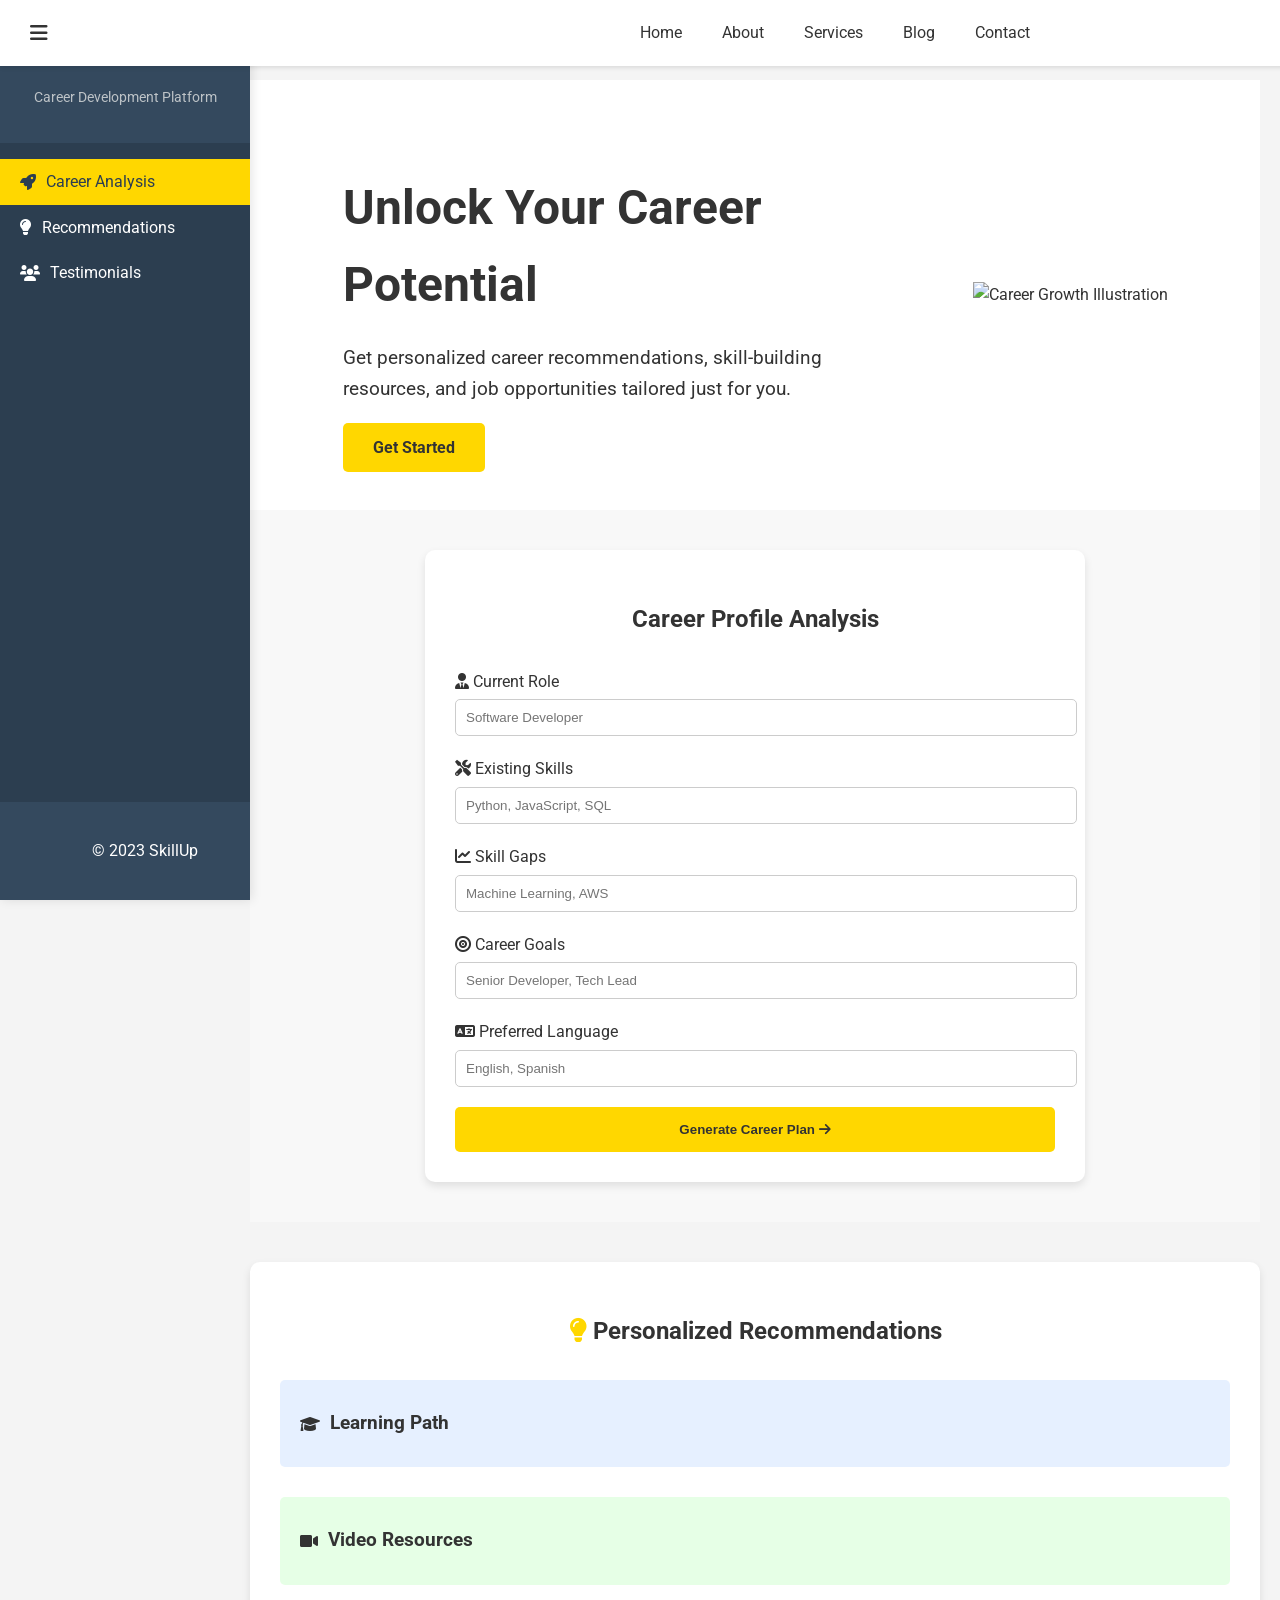
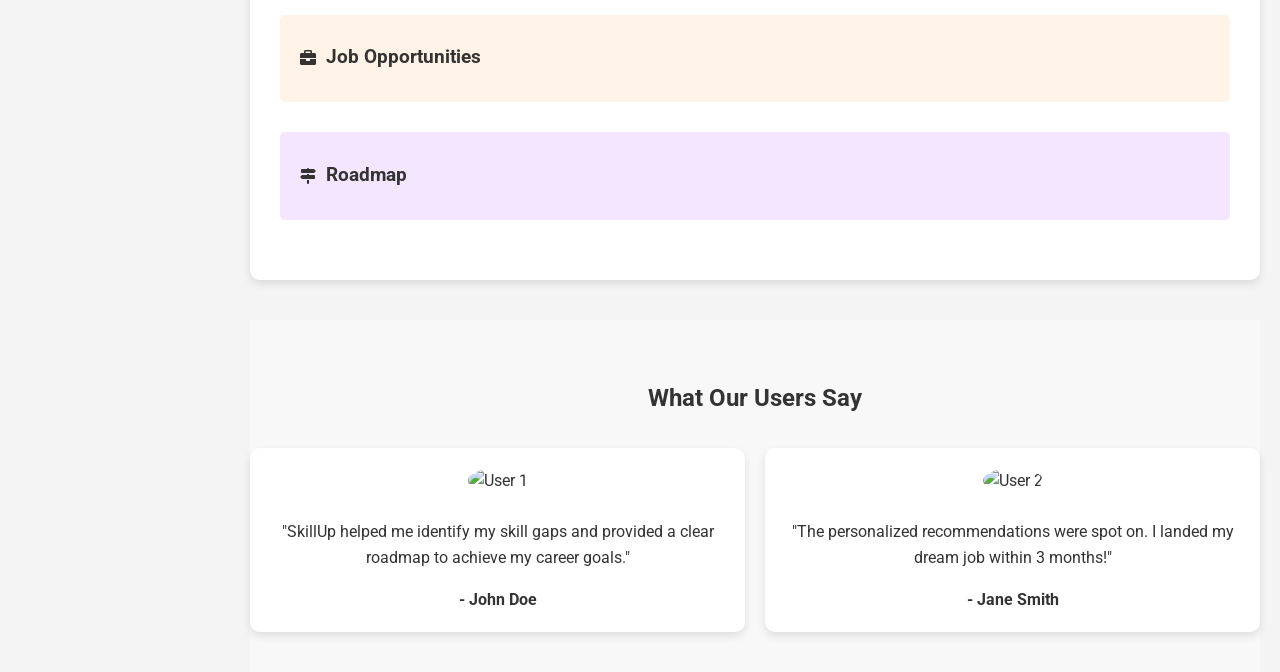
==== templates/index.html @ a48bad8d "first commit" ====
<!DOCTYPE html>
<html lang="en">
<head>
    <meta charset="UTF-8">
    <meta name="viewport" content="width=device-width, initial-scale=1.0">
    <title>SkillUp - Career Development Platform</title>
    <link rel="stylesheet" href="/static/style.css">
    <link rel="stylesheet" href="https://cdnjs.cloudflare.com/ajax/libs/font-awesome/6.0.0/css/all.min.css">
    <link href="https://fonts.googleapis.com/css2?family=Roboto:wght@300;400;500;700&display=swap" rel="stylesheet">
</head>
<body>
    <div class="page-wrapper">
        <nav class="sidebar">
            <div class="sidebar-header">
                <a href="/" class="logo pulse">SKILLUP</a>
                <p class="tagline">Career Development Platform</p>
            </div>
            <ul class="sidebar-nav">
                <li class="sidebar-item active">
                    <a href="#form-section" class="sidebar-link">
                        <i class="fas fa-rocket"></i>
                        <span>Career Analysis</span>
                    </a>
                </li>
                <li class="sidebar-item">
                    <a href="#results-section" class="sidebar-link">
                        <i class="fas fa-lightbulb"></i>
                        <span>Recommendations</span>
                    </a>
                </li>
                <li class="sidebar-item">
                    <a href="#testimonials-section" class="sidebar-link">
                        <i class="fas fa-users"></i>
                        <span>Testimonials</span>
                    </a>
                </li>
            </ul>
            <div class="sidebar-footer">
                <p>© 2023 SkillUp</p>
            </div>
        </nav>

        <main class="main-content">
            
            <header class="main-header">
                <div class="header-content">
                    <button id="sidebar-toggle">
                        <i class="fas fa-bars"></i>
                    </button>
                    <div class="nav-links">
                        <a href="/">Home</a>
                        <a href="/">About</a>
                        <a href="/">Services</a>
                        <a href="/">Blog</a>
                        <a href="/">Contact</a>
                    </div>
                    <div id="user-section" style="display: none;">
                        <button id="logout-btn" class="logout-button">
                            <i class="fas fa-sign-out-alt"></i> Logout
                        </button>
                    </div>
                </div>
            </header>
            <!-- Hero Section -->
            <section class="hero-section">
                <div class="hero-content">
                    <h2>Unlock Your Career Potential</h2>
                    <p>Get personalized career recommendations, skill-building resources, and job opportunities tailored just for you.</p>
                    <a href="#form-section" class="cta-btn">Get Started</a>
                </div>
                <div class="hero-image">
                    <img src="https://static.vecteezy.com/system/resources/previews/002/239/960/non_2x/businessman-walking-on-cubes-with-text-career-symbol-to-reach-shiny-star-career-growth-and-development-concept-illustration-vector.jpg" alt="Career Growth Illustration">
                </div>
            </section>

            <!-- Form Section -->
            <section id="form-section" class="form-section">
                <div class="form-card">
                    <h2 class="form-title">
                        <i class="fas fa-rocket floating"></i>
                        Career Profile Analysis
                    </h2>
                    <form id="resource-form" class="career-form">
                        <div class="form-group">
                            <label for="role"><i class="fas fa-user-tie"></i> Current Role</label>
                            <input type="text" id="role" name="role" placeholder="Software Developer">
                        </div>

                        <div class="form-group">
                            <label for="skills"><i class="fas fa-tools"></i> Existing Skills</label>
                            <input type="text" id="skills" name="skills" placeholder="Python, JavaScript, SQL">
                        </div>

                        <div class="form-group">
                            <label for="skill-gaps"><i class="fas fa-chart-line"></i> Skill Gaps</label>
                            <input type="text" id="skill-gaps" name="skill_gaps" placeholder="Machine Learning, AWS">
                        </div>

                        <div class="form-group">
                            <label for="career-ambitions"><i class="fas fa-bullseye"></i> Career Goals</label>
                            <input type="text" id="career-ambitions" name="career_ambitions" placeholder="Senior Developer, Tech Lead">
                        </div>

                        <div class="form-group">
                            <label for="language"><i class="fas fa-language"></i> Preferred Language</label>
                            <input type="text" id="language" name="language" placeholder="English, Spanish">
                        </div>
                        <button type="submit" class="submit-btn">
                            Generate Career Plan <i class="fas fa-arrow-right"></i>
                        </button>
                    </form>
                </div>
            </section>

            <!-- Results Section -->
            <section id="results-section" class="results-section">
                <div class="results-card">
                    <h2 class="results-title">
                        <i class="fas fa-lightbulb pulse" style="color: #ffd700"></i>
                        Personalized Recommendations
                    </h2>

                    <div class="recommendation-category" style="animation-delay: 0.2s">
                        <div class="category-header course-bg">
                            <i class="fas fa-graduation-cap"></i>
                            <h3>Learning Path</h3>
                        </div>
                        <ul id="courses" class="recommendation-list"></ul>
                    </div>

                    <div class="recommendation-category" style="animation-delay: 0.4s">
                        <div class="category-header video-bg">
                            <i class="fas fa-video"></i>
                            <h3>Video Resources</h3>
                        </div>
                        <ul id="videos" class="recommendation-list"></ul>
                    </div>

                    <div class="recommendation-category" style="animation-delay: 0.6s">
                        <div class="category-header job-bg">
                            <i class="fas fa-briefcase"></i>
                            <h3>Job Opportunities</h3>
                        </div>
                        <ul id="jobs" class="recommendation-list"></ul>
                    </div>
                     <div class="recommendation-category" style="animation-delay: 0.8s">
                        <div class="category-header roadmap-bg">
                            <i class="fas fa-map-signs"></i>
                            <h3>Roadmap</h3>
                        </div>
                        <ol id="roadmap" class="recommendation-list"></ol>
                    </div>
                </div>
            </section>

            <!-- Testimonials Section -->
            <section id="testimonials-section" class="testimonials-section">
                <h2>What Our Users Say</h2>
                <div class="testimonials-grid">
                    <div class="testimonial-card">
                        <img src="/static/images/user1.jpg" alt="User 1">
                        <p>"SkillUp helped me identify my skill gaps and provided a clear roadmap to achieve my career goals."</p>
                        <span>- John Doe</span>
                    </div>
                    <div class="testimonial-card">
                        <img src="/static/images/user2.jpg" alt="User 2">
                        <p>"The personalized recommendations were spot on. I landed my dream job within 3 months!"</p>
                        <span>- Jane Smith</span>
                    </div>
                </div>
            </section>
        </main>
    </div>

    <script>
        // Check if the user is logged in
        const token = localStorage.getItem('token');
        const userSection = document.getElementById('user-section');
        const logoutOption = document.getElementById('logout-option');
        const sidebarLinks = document.querySelectorAll('.sidebar-link');
    
        const sidebarToggle = document.getElementById('sidebar-toggle');
        const sidebar = document.querySelector('.sidebar');
        const mainHeader = document.querySelector('.main-header');
        const mainContent = document.querySelector('.main-content');
    
        sidebarToggle.addEventListener('click', () => {
            sidebar.classList.toggle('closed');
            mainHeader.classList.toggle('sidebar-closed');
            mainContent.classList.toggle('sidebar-closed');
        });
    
        if (token) {
            // Show user section if logged in
            userSection.style.display = 'block';
        
            // Logout functionality
            document.getElementById('logout-btn').addEventListener('click', () => {
                localStorage.removeItem('token'); // Clear the token
                window.location.href = '/login1.html'; // Redirect to login page
            });
        }
    
        // Form submission logic 
        document.getElementById('resource-form').onsubmit = async function (e) {
            e.preventDefault();
            const submitBtn = e.target.querySelector('button');
            submitBtn.innerHTML = `<i class="fas fa-spinner fa-spin"></i> Analyzing...`;
            submitBtn.disabled = true;
    
            try {
                const formData = new FormData(e.target);
                const data = Object.fromEntries(formData.entries());
    
                const response = await fetch('/predict', {
                    method: 'POST',
                    headers: {
                        'Content-Type': 'application/json',
                        'Authorization': `Bearer ${token}` // Include the token in the request
                    },
                    body: JSON.stringify(data),
                });
    
                const recommendations = await response.json();
                const coursesList = document.querySelector('#courses');
                const videosList = document.querySelector('#videos');
                const jobsList = document.querySelector('#jobs');
                const roadmapList = document.querySelector('#roadmap');
    
                [coursesList, videosList, jobsList, roadmapList].forEach(list => list.innerHTML = '');
    
                if (recommendations.message) alert(recommendations.message);
    
                const createListItem = (content, index) => {
                    const li = document.createElement('li');
                    li.innerHTML = content;
                    li.style.animationDelay = `${index * 0.1}s`;
                    return li;
                };
    
                recommendations.courses.forEach((course, index) => {
                    coursesList.appendChild(createListItem(`
                        <a href="${course.link}" target="_blank" class="resource-link">
                            <i class="fas fa-book-open"></i>
                            <div>
                                <strong>${course.name}</strong>
                                <span class="platform">${course.platform}</span>
                            </div>
                        </a>
                    `, index));
                });
    
                recommendations.videos.forEach((video, index) => {
                    videosList.appendChild(createListItem(`
                        <a href="${video.link}" target="_blank" class="resource-link">
                            <i class="fas fa-film"></i>
                            <div>
                                <strong>${video.name}</strong>
                                <span class="platform">${video.platform}</span>
                            </div>
                        </a>
                    `, index));
                });
    
                recommendations.jobs.forEach((job, index) => {
                    jobsList.appendChild(createListItem(`
                        <a href="${job.link}" target="_blank" class="resource-link">
                            <i class="fas fa-building"></i>
                            <div>
                                <strong>${job.title}</strong>
                                <span class="company">${job.company}</span>
                            </div>
                        </a>
                    `, index));
                });
    
                recommendations.roadmap.forEach((step, index) => {
                    roadmapList.appendChild(createListItem(`
                        <div class="roadmap-step">
                            <strong>${step.step}</strong>
                            <p>${step.description}</p>
                        </div>
                    `, index));
                });
    
                document.querySelectorAll('.recommendation-list li').forEach(li => {
                    li.style.opacity = '1';
                    li.style.transform = 'translateX(0)';
                });
    
            } catch (error) {
                console.error('Error:', error);
                alert('An error occurred while processing your request');
            } finally {
                submitBtn.innerHTML = `Generate Career Plan <i class="fas fa-arrow-right"></i>`;
                submitBtn.disabled = false;
            }
        };
    
        // Add active class to sidebar links
        sidebarLinks.forEach(link => {
            link.addEventListener('click', function() {
                // Remove active class from all links
                sidebarLinks.forEach(l => l.parentElement.classList.remove('active'));
                // Add active class to the clicked link's parent
                this.parentElement.classList.add('active');
            });
        });
    </script>
</body>
</html>
---- static/style.css ----
/* General Styles */
body {
    font-family: 'Roboto', sans-serif;
    margin: 0;
    background-color: #f4f4f4;
    color: #333;
    line-height: 1.6;
}

.page-wrapper {
    display: flex;
}

/* Sidebar Styles */
.sidebar {
    background-color: #2c3e50;
    color: #fff;
    width: 250px;
    height: 100vh;
    position: fixed;
    top: 0;
    left: 0;
    overflow-y: auto;
    transition: transform 0.3s ease-in-out;
    box-shadow: 2px 0 10px rgba(0, 0, 0, 0.1);
}

.sidebar.closed {
    transform: translateX(-250px);
}

.sidebar-header {
    padding: 20px;
    text-align: center;
    background-color: #34495e;
}

.sidebar-header .logo {
    font-size: 2em;
    color: #ffd700;
    text-decoration: none;
    display: block;
    margin-bottom: 10px;
    animation: glow 2s infinite alternate;
}

@keyframes glow {
    0% {
        text-shadow: 0 0 5px #ffd700, 0 0 10px #ffd700;
    }
    100% {
        text-shadow: 0 0 20px #ffd700, 0 0 30px #ffd700;
    }
}

.sidebar-header .tagline {
    font-size: 0.9em;
    color: #bdc3c7;
}

.sidebar-nav {
    list-style: none;
    padding: 0;
}

.sidebar-item {
    padding: 10px 20px;
    transition: background-color 0.3s, transform 0.3s;
}

.sidebar-item:hover {
    background-color: #34495e;
    transform: translateX(10px);
}

.sidebar-item.active {
    background-color: #ffd700;
}

.sidebar-item.active a {
    color: #2c3e50;
}

.sidebar-link {
    color: #fff;
    text-decoration: none;
    display: flex;
    align-items: center;
}

.sidebar-link i {
    margin-right: 10px;
}

.sidebar-footer {
    padding: 20px;
    text-align: center;
    position: absolute;
    bottom: 0;
    width: 100%;
    background-color: #34495e;
}

/* Main Content Styles */
.main-content {
    flex: 1;
    padding-left: 250px;
    padding-top: 60px;
    padding-right: 20px;
    transition: padding-left 0.3s ease-in-out;
}

.main-content.sidebar-closed {
    padding-left: 20px;
}

/* Header Styles */
.main-header {
    background-color: #fff;
    padding: 10px 20px;
    box-shadow: 0 2px 4px rgba(0, 0, 0, 0.1);
    position: fixed;
    top: 0;
    left: 0;
    width: 100%;
    z-index: 10;
    transition: left 0.3s ease-in-out;
}

.main-header.sidebar-closed {
    left: 0;
}

.main-header .header-content {
    width: calc(100% - 250px);
    transition: width 0.3s ease-in-out;
}

.main-header.sidebar-closed .header-content {
    width: 100%;
}

.header-content {
    display: flex;
    justify-content: space-between;
    align-items: center;
}

#sidebar-toggle {
    background: none;
    border: none;
    cursor: pointer;
    padding: 10px;
    margin-left: 0px;
}

#sidebar-toggle i {
    font-size: 1.5em;
    color: #333;
    transition: transform 0.3s ease;
}

#sidebar-toggle:hover i {
    transform: rotate(90deg);
}

/* User Section Styles */
#user-section {
    display: none;
    align-items: center;
}
.logout-button {
    display: flex;
    align-items: center;
    color: #333;
    background: none;
    border: none;
    text-decoration: none;
    padding: 10px 15px;
    border-radius: 5px;
    transition: background-color 0.3s ease, transform 0.3s ease;
    cursor: pointer;
}

.logout-button i {
    margin-right: 5px;
}

.logout-button:hover {
    background-color: #f0f0f0;
    transform: scale(1.05);
}

/* Navigation Links */
.nav-links {
    display: flex;
    align-items: center;
}

.nav-links a {
    color: #333;
    text-decoration: none;
    padding: 10px 15px;
    margin: 0 5px;
    border-radius: 5px;
    transition: background-color 0.3s ease, transform 0.3s ease;
}

.nav-links a:hover {
    background-color: #f0f0f0;
    transform: translateY(-3px);
}

/* Hero Section Styles */
.hero-section {
    display: flex;
    align-items: center;
    justify-content: space-around;
    background-color: #fff;
    padding: 50px 20px;
    margin-top: 20px;
    animation: fadeIn 1s ease-in-out;
}

@keyframes fadeIn {
    0% {
        opacity: 0;
        transform: translateY(20px);
    }
    100% {
        opacity: 1;
        transform: translateY(0);
    }
}

.hero-content {
    text-align: left;
    max-width: 50%;
}

.hero-content h2 {
    font-size: 3em;
    margin-bottom: 20px;
    animation: slideInLeft 1s ease-in-out;
}

@keyframes slideInLeft {
    0% {
        opacity: 0;
        transform: translateX(-50px);
    }
    100% {
        opacity: 1;
        transform: translateX(0);
    }
}

.hero-content p {
    font-size: 1.2em;
    margin-bottom: 30px;
    animation: slideInLeft 1.2s ease-in-out;
}

.cta-btn {
    background-color: #ffd700;
    color: #333;
    padding: 15px 30px;
    border-radius: 5px;
    text-decoration: none;
    font-weight: bold;
    transition: background-color 0.3s ease, transform 0.3s ease;
}

.cta-btn:hover {
    background-color: #e6b800;
    transform: scale(1.05);
}

.hero-image {
    max-width: 40%;
    animation: float 6s ease-in-out infinite;
}

@keyframes float {
    0%, 100% {
        transform: translateY(0);
    }
    50% {
        transform: translateY(-20px);
    }
}

.hero-image img {
    max-width: 100%;
    height: auto;
}

/* Form Section Styles */
.form-section {
    background-color: #f8f8f8;
    padding: 40px 0;
}

.form-card {
    background-color: #fff;
    padding: 30px;
    border-radius: 10px;
    box-shadow: 0 4px 8px rgba(0, 0, 0, 0.1);
    max-width: 600px;
    margin: 0 auto;
    animation: fadeInUp 1s ease-in-out;
}

@keyframes fadeInUp {
    0% {
        opacity: 0;
        transform: translateY(20px);
    }
    100% {
        opacity: 1;
        transform: translateY(0);
    }
}

.form-title {
    text-align: center;
    margin-bottom: 30px;
}

.form-group {
    margin-bottom: 20px;
}

.form-group label {
    display: block;
    margin-bottom: 5px;
}

.form-group input {
    width: 100%;
    padding: 10px;
    border: 1px solid #ccc;
    border-radius: 5px;
    transition: border-color 0.3s ease, box-shadow 0.3s ease;
}

.form-group input:focus {
    border-color: #ffd700;
    box-shadow: 0 0 8px rgba(255, 215, 0, 0.5);
}

.submit-btn {
    background-color: #ffd700;
    color: #333;
    padding: 15px 30px;
    border: none;
    border-radius: 5px;
    font-weight: bold;
    cursor: pointer;
    width: 100%;
    transition: background-color 0.3s ease, transform 0.3s ease;
}

.submit-btn:hover {
    background-color: #e6b800;
    transform: scale(1.02);
}

/* Results Section Styles */
.results-section {
    padding: 40px 0;
}

.results-card {
    background-color: #fff;
    padding: 30px;
    border-radius: 10px;
    box-shadow: 0 4px 8px rgba(0, 0, 0, 0.1);
    animation: fadeInUp 1s ease-in-out;
}

.results-title {
    text-align: center;
    margin-bottom: 30px;
}

.recommendation-category {
    margin-bottom: 30px;
}

.category-header {
    background-color: #f0f0f0;
    padding: 10px 20px;
    border-radius: 5px;
    display: flex;
    align-items: center;
    transition: background-color 0.3s ease;
}

.category-header:hover {
    background-color: #e0e0e0;
}

.category-header i {
    margin-right: 10px;
}

.recommendation-list {
    list-style: none;
    padding: 0;
}

.resource-link {
    display: flex;
    align-items: center;
    background-color: #f8f8f8;
    padding: 10px 20px;
    margin: 10px 0;
    border-radius: 5px;
    text-decoration: none;
    color: #333;
    transition: background-color 0.3s ease, transform 0.3s ease;
}

.resource-link:hover {
    background-color: #e0e0e0;
    transform: translateX(10px);
}

.resource-link i {
    margin-right: 15px;
}

.resource-link strong {
    flex-grow: 1;
}

.resource-link .platform, .resource-link .company {
    font-size: 0.9em;
    color: #666;
}

.roadmap-step {
    background-color: #f8f8f8;
    padding: 10px 20px;
    margin: 10px 0;
    border-radius: 5px;
    transition: background-color 0.3s ease, transform 0.3s ease;
}

.roadmap-step:hover {
    background-color: #e0e0e0;
    transform: translateX(10px);
}

.roadmap-step strong {
    display: block;
    margin-bottom: 5px;
}

/* Testimonials Section Styles */
.testimonials-section {
    background-color: #f8f8f8;
    padding: 40px 0;
}

.testimonials-section h2 {
    text-align: center;
    margin-bottom: 30px;
}

.testimonials-grid {
    display: grid;
    grid-template-columns: repeat(auto-fit, minmax(300px, 1fr));
    gap: 20px;
}

.testimonial-card {
    background-color: #fff;
    padding: 20px;
    border-radius: 10px;
    box-shadow: 0 4px 8px rgba(0, 0, 0, 0.1);
    text-align: center;
    transition: transform 0.3s ease, box-shadow 0.3s ease;
}

.testimonial-card:hover {
    transform: translateY(-10px);
    box-shadow: 0 8px 16px rgba(0, 0, 0, 0.2);
}

.testimonial-card img {
    width: 80px;
    height: 80px;
    border-radius: 50%;
    margin-bottom: 10px;
}

.testimonial-card span {
    display: block;
    font-weight: bold;
    margin-top: 10px;
}

/* Floating Animation */
.floating {
    animation: floating 3s ease-in-out infinite;
    position: absolute;
    top: 20px;
    right: 20px;
    opacity: 0.1;
}

@keyframes floating {
    0%, 100% {
        transform: translateY(0);
    }
    50% {
        transform: translateY(-10px);
    }
}

/* Pulse Animation */
.pulse {
    animation: pulse 2s ease-in-out infinite;
}

@keyframes pulse {
    0%, 100% {
        transform: scale(1);
    }
    50% {
        transform: scale(1.1);
    }
}
.course-bg {
    background-color: #e6f0ff; /* Light blue */
}

.video-bg {
    background-color: #e6ffe6; /* Light green */
}

.job-bg {
    background-color: #fff2e6; /* Light orange */
}

.roadmap-bg {
    background-color: #f5e6ff; /* Light purple */
}
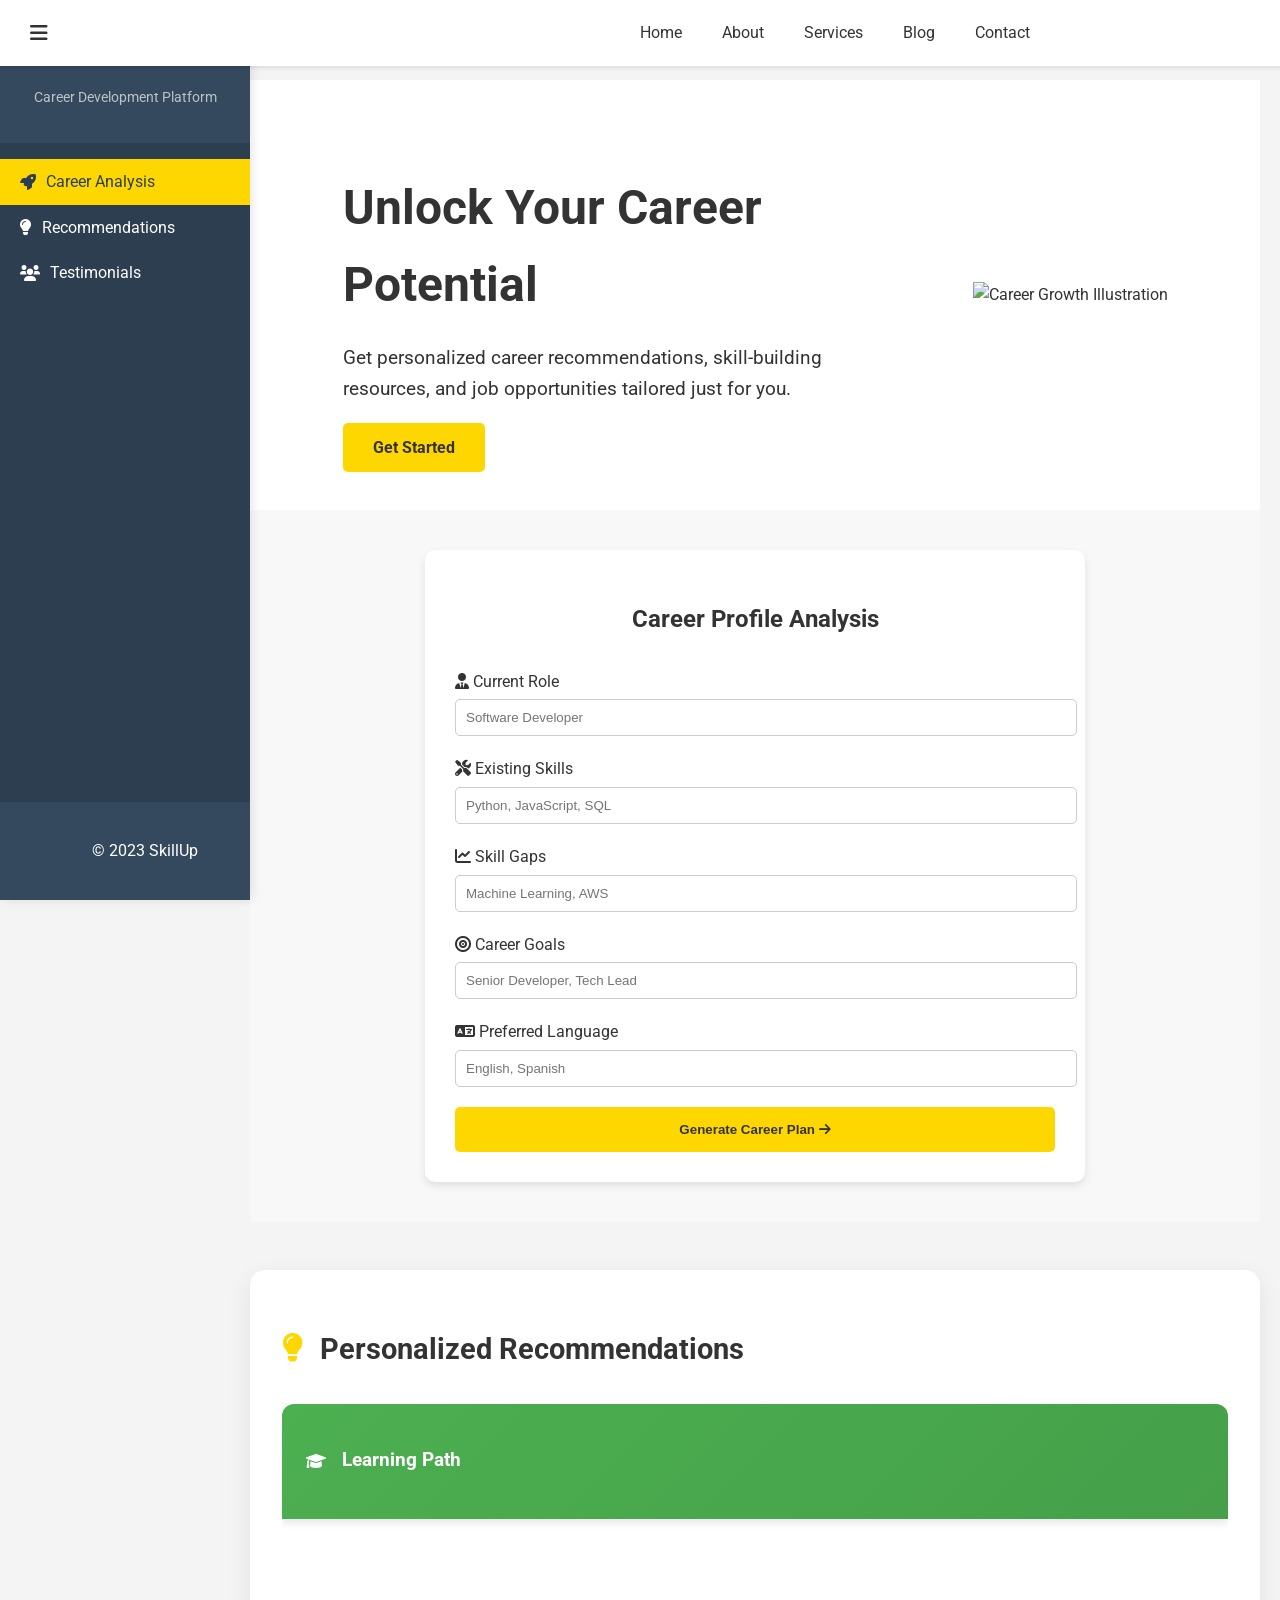
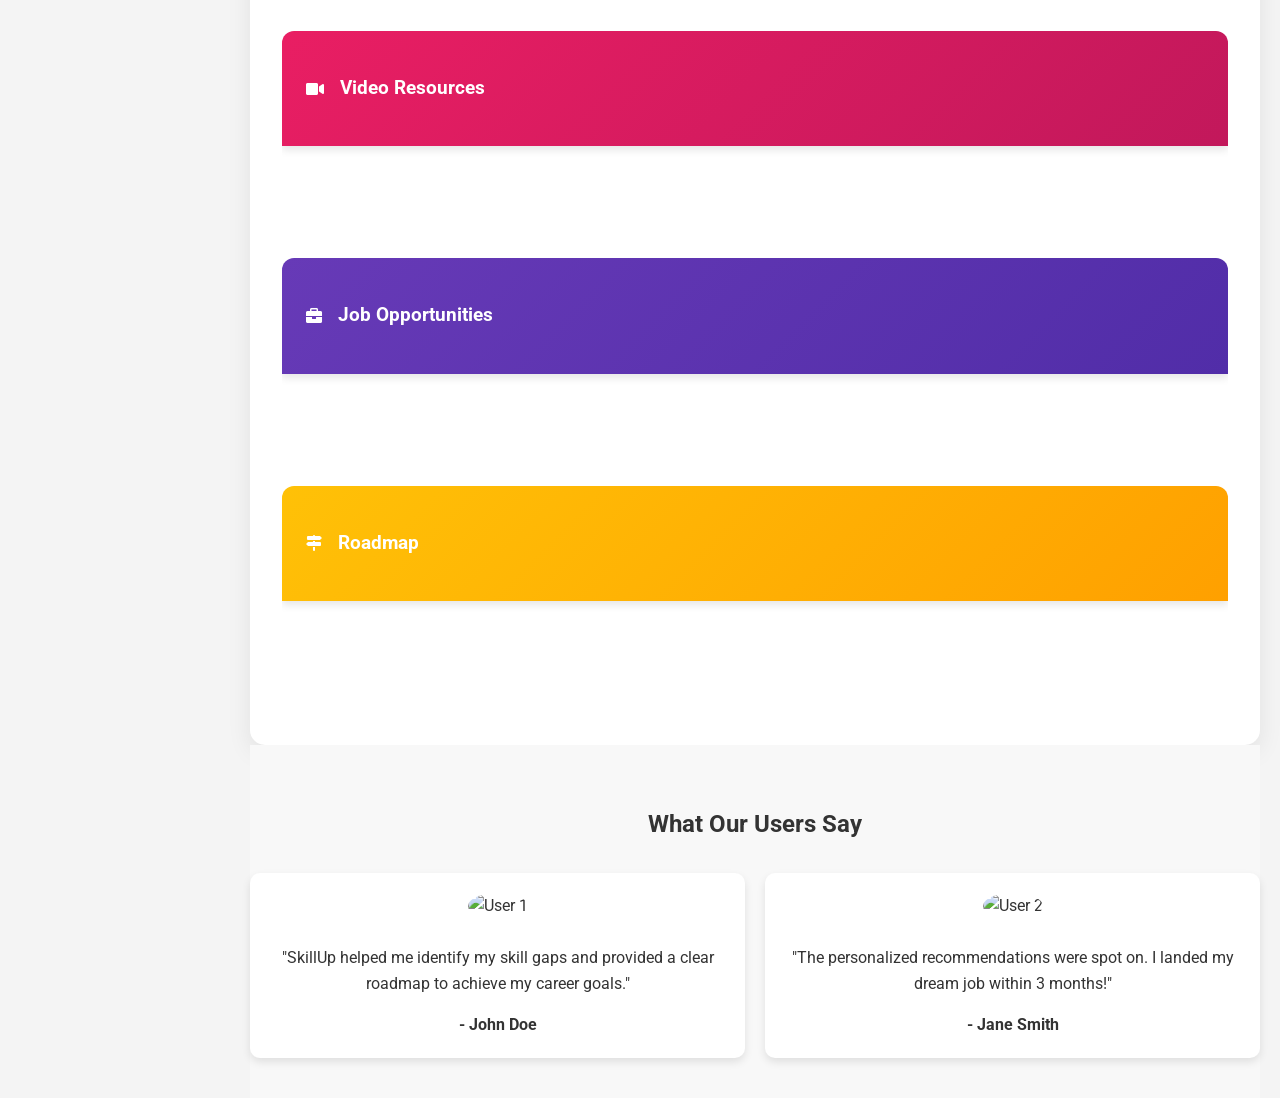
==== commit b80a9909: "second commit" ====
--- a/templates/index.html
+++ b/templates/index.html
@@ -158,12 +158,12 @@
                 <h2>What Our Users Say</h2>
                 <div class="testimonials-grid">
                     <div class="testimonial-card">
-                        <img src="/static/images/user1.jpg" alt="User 1">
+                        <img src="https://encrypted-tbn0.gstatic.com/images?q=tbn:ANd9GcThYsu95P00qNCAFn012nDAxq_1x96WJRWSDA&s" alt="User 1">
                         <p>"SkillUp helped me identify my skill gaps and provided a clear roadmap to achieve my career goals."</p>
                         <span>- John Doe</span>
                     </div>
                     <div class="testimonial-card">
-                        <img src="/static/images/user2.jpg" alt="User 2">
+                        <img src="https://encrypted-tbn0.gstatic.com/images?q=tbn:ANd9GcTYuKdNZ7MhrgFCFD6W5cKbIvZgCwvsNQKbog&s" alt="User 2">
                         <p>"The personalized recommendations were spot on. I landed my dream job within 3 months!"</p>
                         <span>- Jane Smith</span>
                     </div>
--- a/static/style.css
+++ b/static/style.css
@@ -1,4 +1,14 @@
 /* General Styles */
+
+:root {
+    --primary-color: #2A2E45;
+    --accent-color: #3B8EA5;
+    --light-bg: #F9F9F9;
+    --course-color: linear-gradient(135deg, #4CAF50 0%, #45a049 100%);
+    --video-color: linear-gradient(135deg, #E91E63 0%, #c2185b 100%);
+    --job-color: linear-gradient(135deg, #673AB7 0%, #512da8 100%);
+    --roadmap-color: linear-gradient(135deg, #FFC107 0%, #FFA000 100%); /* Added roadmap color */
+}
 body {
     font-family: 'Roboto', sans-serif;
     margin: 0;
@@ -368,94 +378,102 @@
 
 /* Results Section Styles */
 .results-section {
-    padding: 40px 0;
+    margin-top: 3rem;
 }
 
 .results-card {
-    background-color: #fff;
-    padding: 30px;
-    border-radius: 10px;
-    box-shadow: 0 4px 8px rgba(0, 0, 0, 0.1);
-    animation: fadeInUp 1s ease-in-out;
+    background: white;
+    border-radius: 15px;
+    box-shadow: 0 8px 25px rgba(0,0,0,0.08);
+    padding: 2rem;
 }
 
 .results-title {
+    font-size: 1.8rem;
+    margin-bottom: 2rem;
+    display: flex;
+    align-items: center;
+    gap: 1rem;
+}
+
+.recommendation-category {
+    margin-bottom: 2rem;
+    border-radius: 12px;
+    overflow: hidden;
+    opacity: 0;
+    transform: translateY(20px);
+    animation: fadeInUp 0.6s ease forwards;
+}
+
+.category-header {
+    padding: 1.5rem;
+    color: white;
+    display: flex;
+    align-items: center;
+    gap: 1rem;
+    transition: all 0.3s ease;
+    box-shadow: 0 4px 8px rgba(0,0,0,0.1);
+}
+
+.category-header:hover {
+    transform: scale(1.02);
+}
+
+.course-bg { background: var(--course-color); }
+.video-bg { background: var(--video-color); }
+.job-bg { background: var(--job-color); }
+.roadmap-bg { background: var(--roadmap-color); } /* Road map header background */
+
+.recommendation-list {
+    padding: 1.5rem;
+    list-style: none;
+}
+
+.recommendation-list li {
+    margin: 0.75rem 0;
+    opacity: 0;
+    transform: translateX(-20px);
+    animation: fadeInRight 0.5s ease forwards;
+}
+
+.resource-link {
+    display: flex;
+    align-items: center;
+    gap: 1rem;
+    padding: 1rem;
+    border-radius: 8px;
+    background: white;
+    box-shadow: 0 3px 10px rgba(0,0,0,0.05);
+    transition: all 0.3s ease;
+    text-decoration: none;
+    color: inherit;
+}
+
+.resource-link:hover {
+    transform: translateX(10px);
+    box-shadow: 0 5px 15px rgba(0,0,0,0.1);
+}
+
+.resource-link i {
+    font-size: 1.5rem;
+    width: 40px;
     text-align: center;
-    margin-bottom: 30px;
-}
-
-.recommendation-category {
-    margin-bottom: 30px;
-}
-
-.category-header {
-    background-color: #f0f0f0;
-    padding: 10px 20px;
-    border-radius: 5px;
-    display: flex;
-    align-items: center;
-    transition: background-color 0.3s ease;
-}
-
-.category-header:hover {
-    background-color: #e0e0e0;
-}
-
-.category-header i {
-    margin-right: 10px;
-}
-
-.recommendation-list {
-    list-style: none;
-    padding: 0;
-}
-
-.resource-link {
-    display: flex;
-    align-items: center;
-    background-color: #f8f8f8;
-    padding: 10px 20px;
-    margin: 10px 0;
-    border-radius: 5px;
-    text-decoration: none;
-    color: #333;
-    transition: background-color 0.3s ease, transform 0.3s ease;
-}
-
-.resource-link:hover {
-    background-color: #e0e0e0;
-    transform: translateX(10px);
-}
-
-.resource-link i {
-    margin-right: 15px;
-}
-
-.resource-link strong {
-    flex-grow: 1;
-}
-
-.resource-link .platform, .resource-link .company {
-    font-size: 0.9em;
+}
+
+.platform, .company {
+    display: block;
+    font-size: 0.9rem;
     color: #666;
+    margin-top: 0.3rem;
 }
 
 .roadmap-step {
-    background-color: #f8f8f8;
-    padding: 10px 20px;
-    margin: 10px 0;
-    border-radius: 5px;
-    transition: background-color 0.3s ease, transform 0.3s ease;
-}
-
-.roadmap-step:hover {
-    background-color: #e0e0e0;
-    transform: translateX(10px);
-}
-
-.roadmap-step strong {
-    display: block;
-    margin-bottom: 5px;
+    padding: 1.25rem;
+     border-radius: 8px;
+     background: #f8f8f8;
+     box-shadow: inset 0 2px 4px rgba(0,0,0,0.05);
+      margin-bottom: 0.5rem;
+       border: 1px solid #ddd;
 }
 
 /* Testimonials Section Styles */
@@ -533,18 +551,3 @@
         transform: scale(1.1);
     }
 }
-.course-bg {
-    background-color: #e6f0ff; /* Light blue */
-}
-
-.video-bg {
-    background-color: #e6ffe6; /* Light green */
-}
-
-.job-bg {
-    background-color: #fff2e6; /* Light orange */
-}
-
-.roadmap-bg {
-    background-color: #f5e6ff; /* Light purple */
-}
